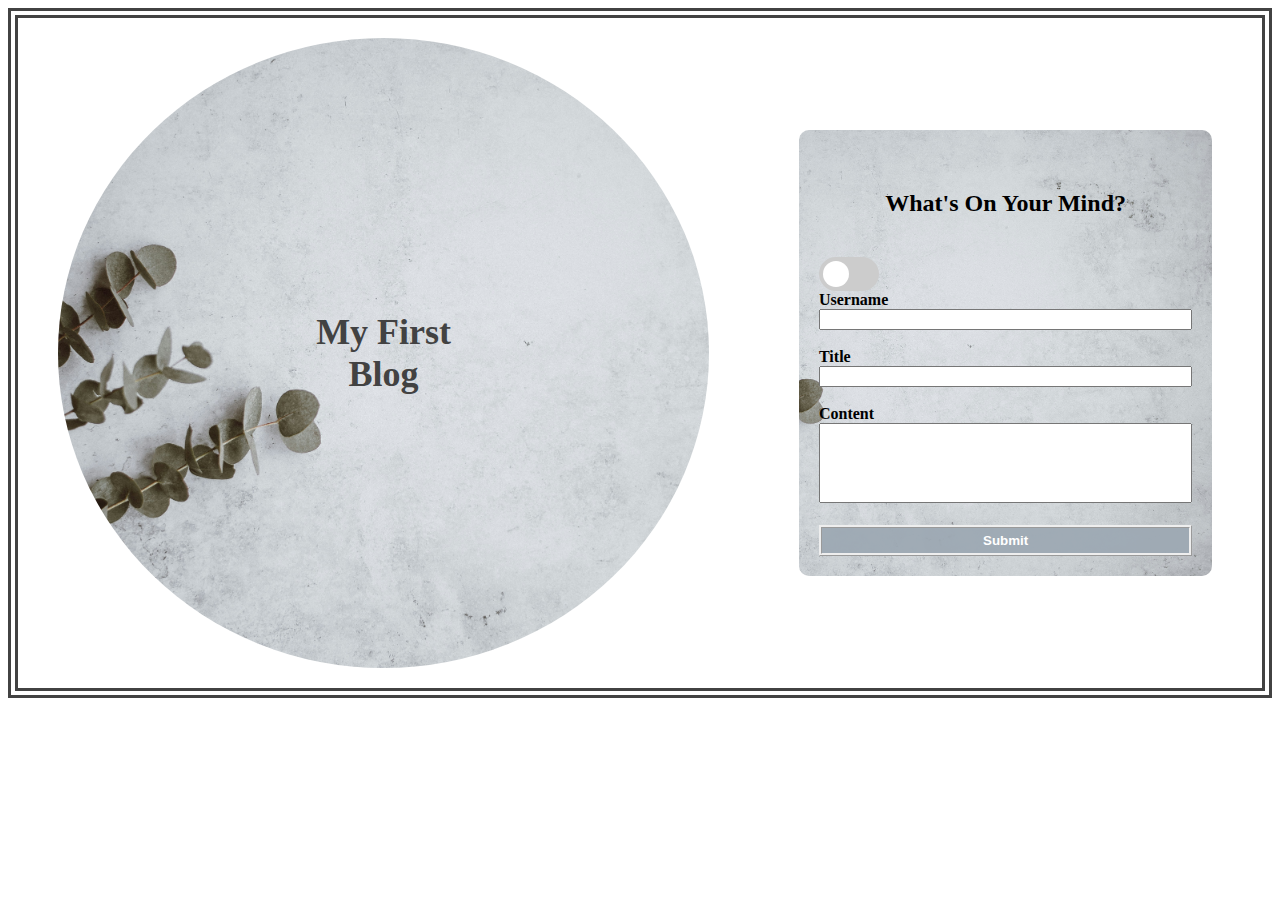
==== index.html @ 2b96e893 "added a toggle button to index.html and added styling to style.css and defined variables for the for" ====
<!DOCTYPE html>
<html lang="en">
<head>
    <meta charset="UTF-8">
    <meta name="viewport" content="width=device-width, initial-scale=1.0">
    <link rel="stylesheet" href="./assets/css/style.css">
    <link rel="stylesheet" href="./assets/css/form.css">
    <title>Personal Blog</title>
</head>
<body>
    
    <header class="header-image">

        <h1>My First Blog</h1>

    </header>
    

    <section>

        <h2>What's On Your Mind?</h2>

        <label class="toggle">
            <input type="checkbox">
            <span class="slider"></span>
        </label>

        <form id="form" >

            <label for="username">Username</label><br>

            <input type="text" name="username" id="username"><br><br>

            <label for="title">Title</label><br>

            <input type="text" name="title" id="title"><br><br>

            <label for="content">Content</label><br>

            <textarea name="content" id="content"></textarea><br><br>

            <input type="submit" value="Submit" id="submit">

        </form>

    </section>
    
    

</body>
<script src="./assets/js/form.js"></script>

</html>
---- assets/css/style.css ----
* {
    box-sizing: border-box;
}

body {
    display: flex;
    border: 10px double rgb(66, 66, 66);
    overflow: hidden;
}

.header-image {
    background-image: url("../images/blog-background.jpg") ;
    background-position: center;
    background-size: cover;
    background-repeat: none;
}

header {
    color: rgb(66, 66, 66);
    border-radius: 60%;
    text-align: center;
    padding: 20%;
    margin: 20px 40px;
    font-size: large;
}

section {
    flex: 45%;
    margin: 9% 4%;
    /* background-color: rgba(158, 169, 179, 0.264); */
    background-image: url("../images/blog-background.jpg");
    background-position: right;
    background-size: cover;
    background-repeat: none;
    border-radius: 10px;
    padding: 20px;
}

h2 {
    text-align: center;
    padding: 20px;  
}

.toggle {
    position: relative;
    display: inline-block;
    width: 60px;
    height: 34px;
    /* top: 20px;
    right: 20px; */
}

.toggle input {
    opacity: 0;
    width: 0;
    height: 0;
}

.slider {
    position: absolute;
    cursor: pointer;
    top: 0;
    left: 0;
    right: 0;
    bottom: 0;
    background-color: #ccc;
    -webkit-transition: .4s;
    transition: .4s;
    border-radius: 34px;
}


.slider:before {
    position: absolute;
    content: "";
    height: 26px;
    width: 26px;
    left: 4px;
    bottom: 4px;
    background-color: white;
    -webkit-transition: .4s;
    transition: .4s;
    border-radius: 34px;
}

input:checked + .slider {
    background-color: rgb(29, 128, 210);
}

input:focus + .slider {
    box-shadow: 0 0 1px rgb(29, 128, 210);
}

input:checked + .slider:before {
    -webkit-transform: translateX(26px);
    -ms-transform: translateX(26px);
    transform: translateX(26px);
}
---- assets/css/form.css ----
input, textarea {
    width: 100%;
    resize: none;
}

label {
    font-weight: bold;
}

#content {
    height: 80px;
}

input[type=submit]{
    background-color: rgba(158, 169, 179, 0.966);
    color: white;
    border: medium ridge ;
    padding: 5px;
    cursor: pointer;
    font-weight: bold;
}

input[type=submit]:hover {
    background-color: rgb(130, 159, 170);
    
}
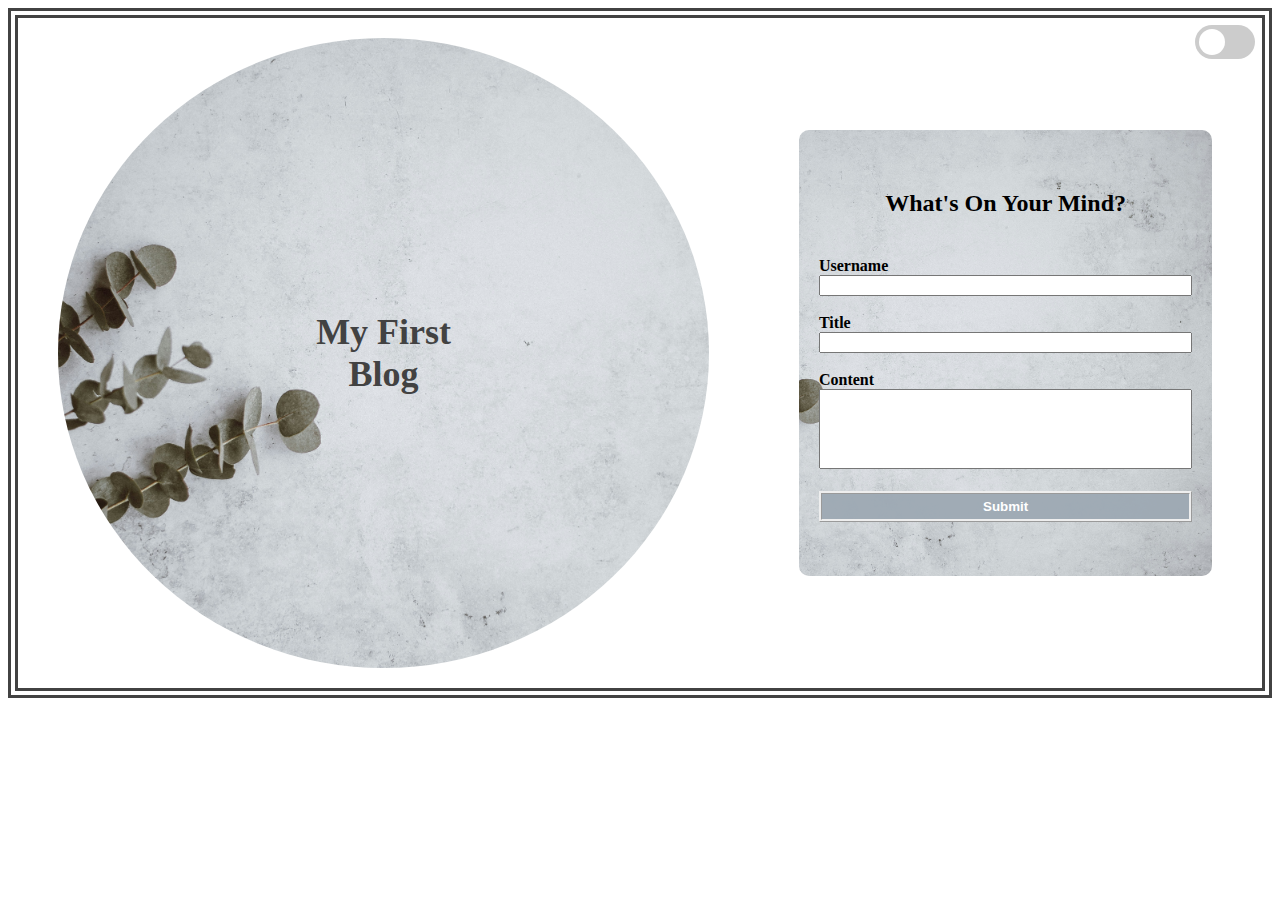
==== commit 9be88f5f: "added dark/light theme function in logic.js and added styling in style.css" ====
--- a/index.html
+++ b/index.html
@@ -21,7 +21,7 @@
         <h2>What's On Your Mind?</h2>
 
         <label class="toggle">
-            <input type="checkbox">
+            <input type="checkbox" id="checkbox">
             <span class="slider"></span>
         </label>
 
@@ -29,17 +29,17 @@
 
             <label for="username">Username</label><br>
 
-            <input type="text" name="username" id="username"><br><br>
+            <input type="text" name="username" id="username" required><br><br>
 
             <label for="title">Title</label><br>
 
-            <input type="text" name="title" id="title"><br><br>
+            <input type="text" name="title" id="title" required><br><br>
 
             <label for="content">Content</label><br>
 
-            <textarea name="content" id="content"></textarea><br><br>
+            <textarea name="content" id="content" required></textarea><br><br>
 
-            <input type="submit" value="Submit" id="submit">
+            <button type="submit" id="submit">Submit</button>
 
         </form>
 
@@ -49,5 +49,7 @@
 
 </body>
 <script src="./assets/js/form.js"></script>
+<script src="./assets/js/logic.js"></script>
+
 
 </html>--- a/assets/css/style.css
+++ b/assets/css/style.css
@@ -8,12 +8,31 @@
     overflow: hidden;
 }
 
+body.dark-mode {
+    background-color: rgba(0, 0, 0, 0.901);
+    color: white;
+    border: 10px double white;
+}
+
+body.dark-mode header.header-image {
+    background-image: url("../images/dark-3.jpg") ;
+    color: white;
+    border: medium solid white;
+}
+
+body.dark-mode section {
+    background-image: url("../images/dark-3.jpg");
+    border: thin solid white;
+}
+
 .header-image {
     background-image: url("../images/blog-background.jpg") ;
     background-position: center;
     background-size: cover;
     background-repeat: none;
 }
+
+
 
 header {
     color: rgb(66, 66, 66);
@@ -42,12 +61,12 @@
 }
 
 .toggle {
-    position: relative;
+    position: absolute;
     display: inline-block;
     width: 60px;
     height: 34px;
-    /* top: 20px;
-    right: 20px; */
+    top: 25px;
+    right: 25px;
 }
 
 .toggle input {
--- a/assets/css/form.css
+++ b/assets/css/form.css
@@ -1,4 +1,4 @@
-input, textarea {
+input, textarea, button {
     width: 100%;
     resize: none;
 }
@@ -11,7 +11,7 @@
     height: 80px;
 }
 
-input[type=submit]{
+button[type=submit]{
     background-color: rgba(158, 169, 179, 0.966);
     color: white;
     border: medium ridge ;
@@ -20,7 +20,7 @@
     font-weight: bold;
 }
 
-input[type=submit]:hover {
+button[type=submit]:hover {
     background-color: rgb(130, 159, 170);
     
 }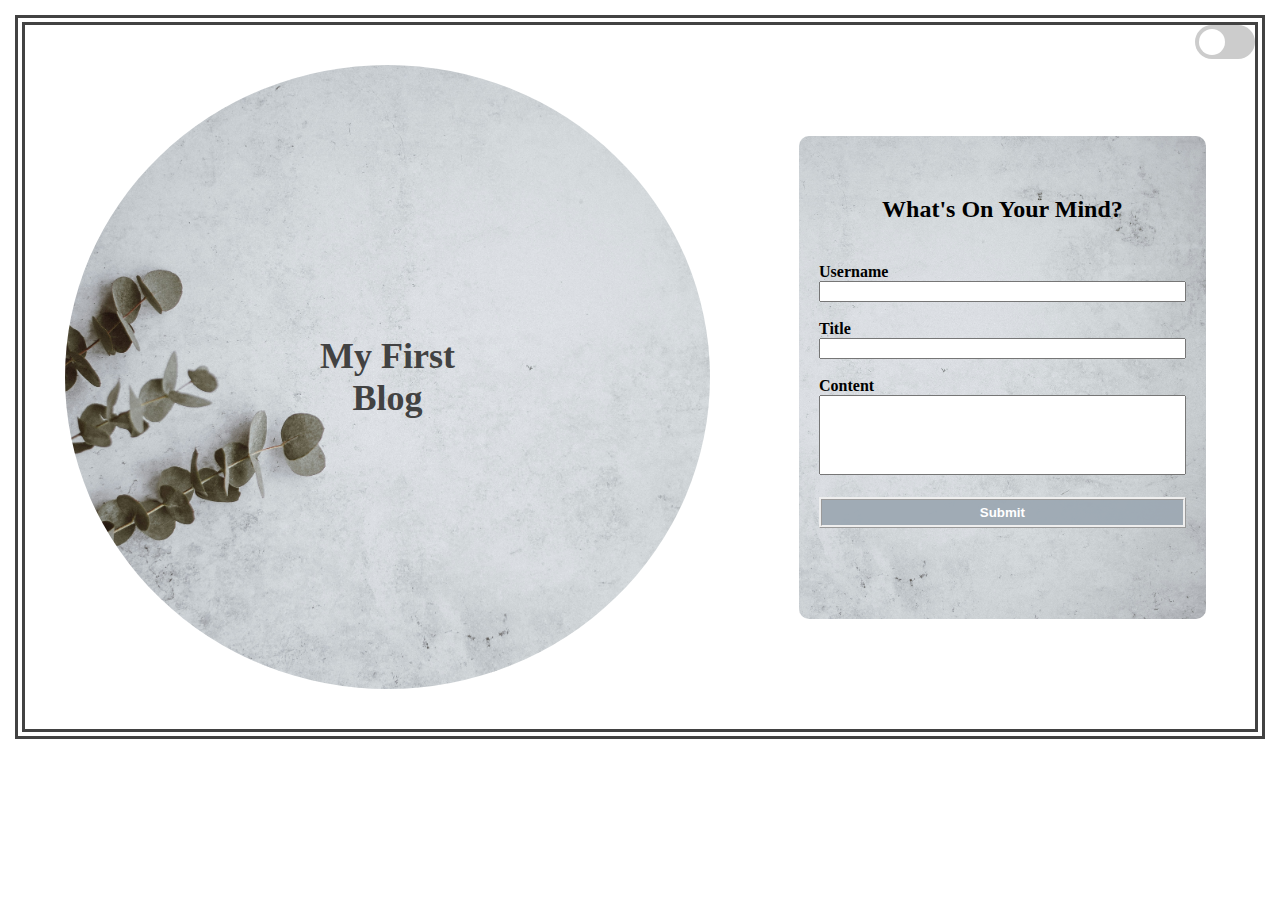
==== commit c62e0f13: "added media queries to style.css and moved the dark mode styling towards the bottom of the style.css" ====
--- a/index.html
+++ b/index.html
@@ -44,8 +44,6 @@
         </form>
 
     </section>
-    
-    
 
 </body>
 <script src="./assets/js/form.js"></script>
--- a/assets/css/style.css
+++ b/assets/css/style.css
@@ -6,23 +6,7 @@
     display: flex;
     border: 10px double rgb(66, 66, 66);
     overflow: hidden;
-}
-
-body.dark-mode {
-    background-color: rgba(0, 0, 0, 0.901);
-    color: white;
-    border: 10px double white;
-}
-
-body.dark-mode header.header-image {
-    background-image: url("../images/dark-3.jpg") ;
-    color: white;
-    border: medium solid white;
-}
-
-body.dark-mode section {
-    background-image: url("../images/dark-3.jpg");
-    border: thin solid white;
+    margin: 15px;
 }
 
 .header-image {
@@ -32,27 +16,13 @@
     background-repeat: none;
 }
 
-
-
 header {
     color: rgb(66, 66, 66);
     border-radius: 60%;
     text-align: center;
     padding: 20%;
-    margin: 20px 40px;
+    margin: 40px 40px;
     font-size: large;
-}
-
-section {
-    flex: 45%;
-    margin: 9% 4%;
-    /* background-color: rgba(158, 169, 179, 0.264); */
-    background-image: url("../images/blog-background.jpg");
-    background-position: right;
-    background-size: cover;
-    background-repeat: none;
-    border-radius: 10px;
-    padding: 20px;
 }
 
 h2 {
@@ -88,7 +58,6 @@
     border-radius: 34px;
 }
 
-
 .slider:before {
     position: absolute;
     content: "";
@@ -114,4 +83,31 @@
     -webkit-transform: translateX(26px);
     -ms-transform: translateX(26px);
     transform: translateX(26px);
-}+}
+
+/* Styling for the dark mode */
+body.dark-mode {
+    background-color: rgba(0, 0, 0, 0.901);
+    color: white;
+    border: 10px double white;
+}
+
+body.dark-mode header.header-image {
+    background-image: url("../images/dark-3.jpg") ;
+    color: white;
+    border: medium solid white;
+}
+
+/* Makes the page responsive */
+@media screen and (max-width: 910px ) {
+body {
+    flex-wrap: wrap;
+    overflow: visible;
+}
+header {
+    width: 100%;
+}
+}
+
+
+    --- a/assets/css/form.css
+++ b/assets/css/form.css
@@ -1,3 +1,14 @@
+section {
+    flex: 45%;
+    margin: 9% 4%;
+    background-image: url("../images/blog-background.jpg");
+    background-position: right;
+    background-size: cover;
+    background-repeat: none;
+    border-radius: 10px;
+    padding: 20px;
+}
+
 input, textarea, button {
     width: 100%;
     resize: none;
@@ -11,7 +22,7 @@
     height: 80px;
 }
 
-button[type=submit]{
+button{
     background-color: rgba(158, 169, 179, 0.966);
     color: white;
     border: medium ridge ;
@@ -20,7 +31,19 @@
     font-weight: bold;
 }
 
-button[type=submit]:hover {
+button:hover {
     background-color: rgb(130, 159, 170);
-    
-}+}
+
+body.dark-mode section {
+    background-image: url("../images/dark-3.jpg");
+    border: thin solid white;
+}
+
+body.dark-mode button {
+    background-color: rgba(30, 29, 29, 0.818);
+}
+
+body.dark-mode button:hover {
+    background-color: rgb(38, 41, 42);
+}
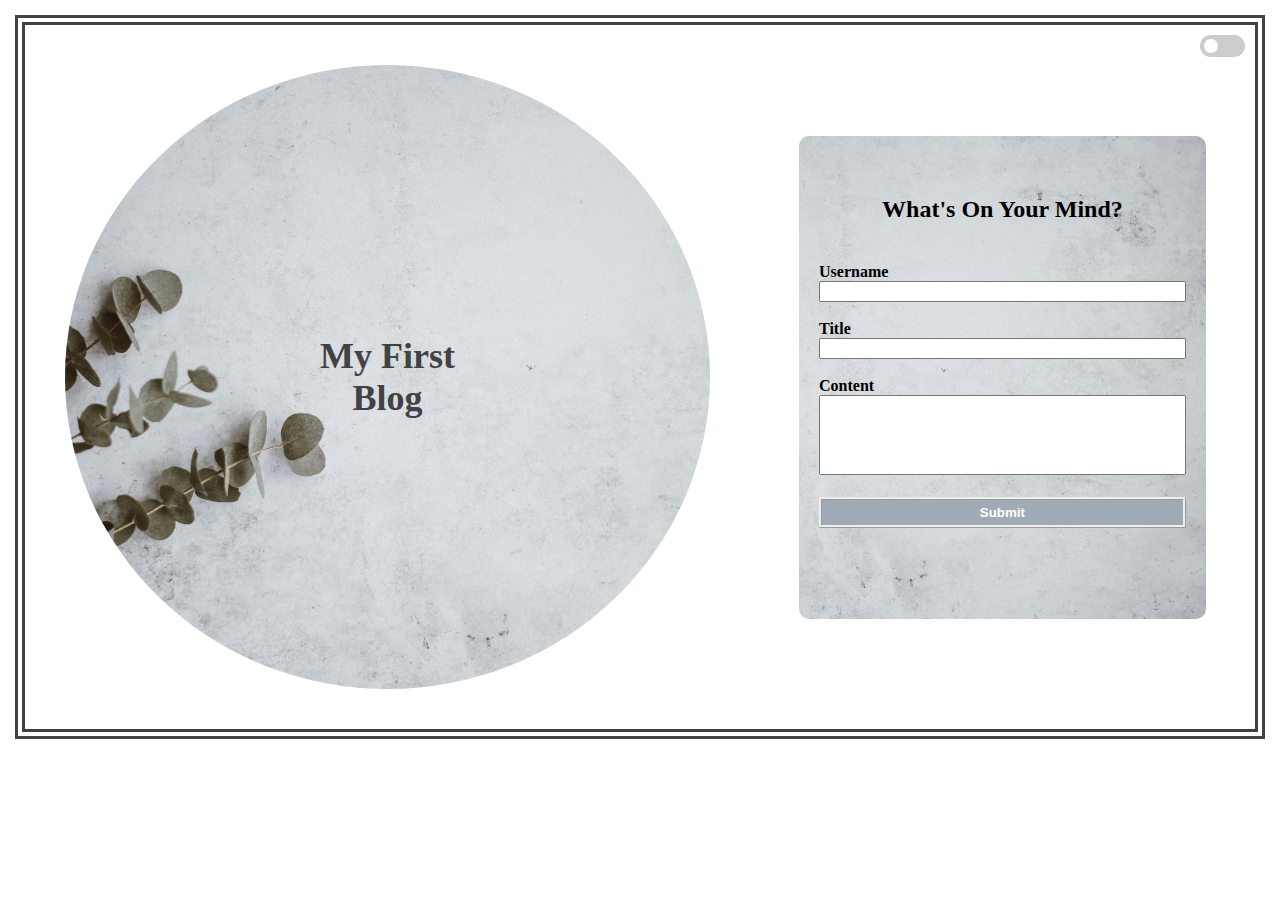
==== commit affca973: "added comments to all files and deleted unused code from form.js" ====
--- a/index.html
+++ b/index.html
@@ -8,23 +8,25 @@
     <title>Personal Blog</title>
 </head>
 <body>
-    
+
+    <!-- Header -->
     <header class="header-image">
 
         <h1>My First Blog</h1>
 
     </header>
     
-
     <section>
 
         <h2>What's On Your Mind?</h2>
 
+        <!-- Toggle from light and dark mode -->
         <label class="toggle">
             <input type="checkbox" id="checkbox">
             <span class="slider"></span>
         </label>
 
+        <!-- Form Section -->
         <form id="form" >
 
             <label for="username">Username</label><br>
--- a/assets/css/style.css
+++ b/assets/css/style.css
@@ -9,6 +9,7 @@
     margin: 15px;
 }
 
+/* Styles the header area and the background image */
 .header-image {
     background-image: url("../images/blog-background.jpg") ;
     background-position: center;
@@ -30,13 +31,14 @@
     padding: 20px;  
 }
 
+/* Styles the dark/light mode toggle */
 .toggle {
     position: absolute;
     display: inline-block;
-    width: 60px;
-    height: 34px;
-    top: 25px;
-    right: 25px;
+    width: 45px;
+    height: 22px;
+    top: 35px;
+    right: 35px;
 }
 
 .toggle input {
@@ -61,8 +63,8 @@
 .slider:before {
     position: absolute;
     content: "";
-    height: 26px;
-    width: 26px;
+    height: 14px;
+    width: 14px;
     left: 4px;
     bottom: 4px;
     background-color: white;
--- a/assets/css/form.css
+++ b/assets/css/form.css
@@ -1,3 +1,4 @@
+/* Styling of the form */
 section {
     flex: 45%;
     margin: 9% 4%;
@@ -35,6 +36,7 @@
     background-color: rgb(130, 159, 170);
 }
 
+/* Dark mode theme styling for the form */
 body.dark-mode section {
     background-image: url("../images/dark-3.jpg");
     border: thin solid white;
